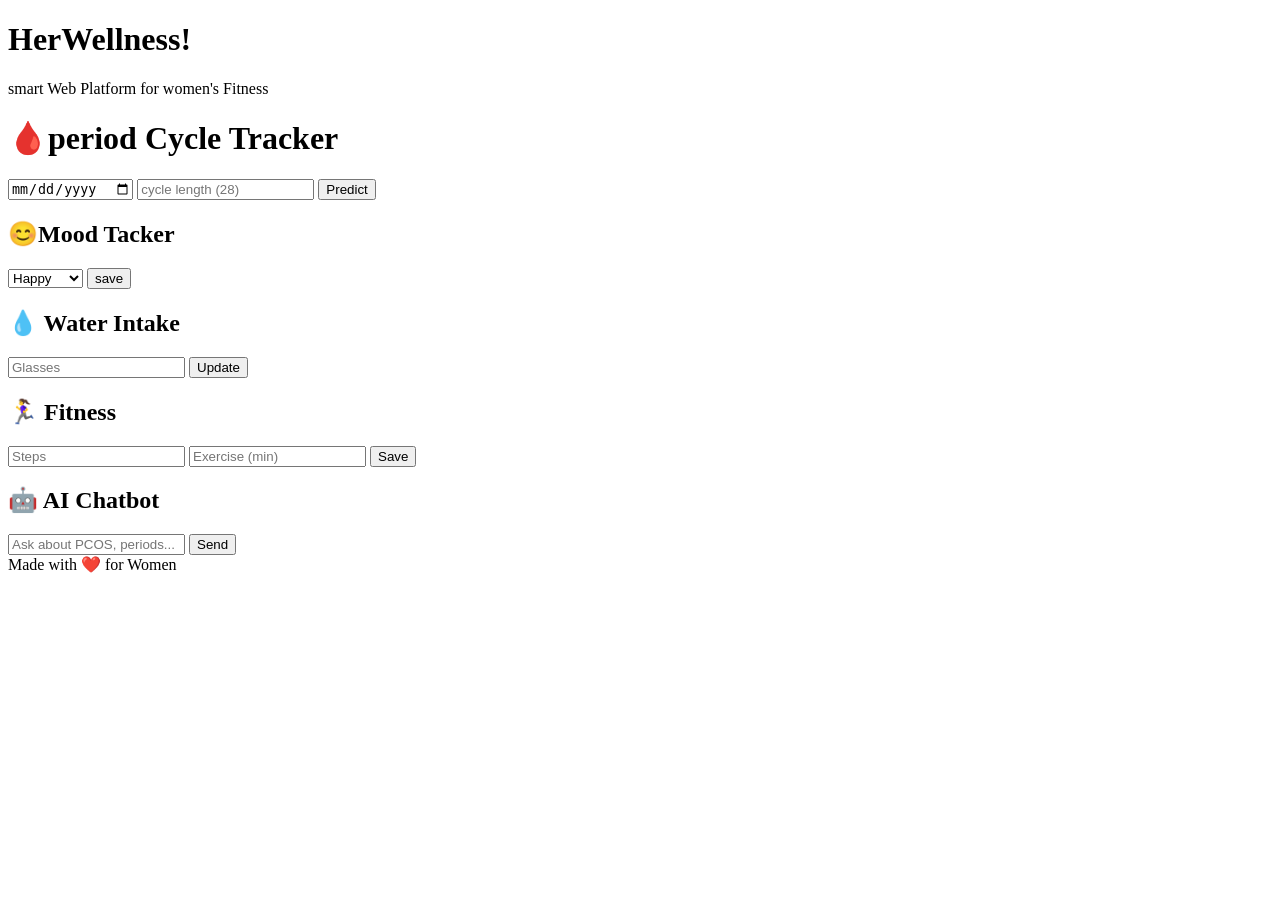
==== index.html @ 2407439f "Add files via upload" ====
<!DOCTYPE html>
<html lang="en">

<head>
    <meta charset="UTF-8">
    <meta name="viewport" content="width=device-width, initial-scale=1.0">
    <title>Document</title>
    <Link rel="stylesheet" href="style.css">
</head>

<body>

    <header>
        <h1>HerWellness!</h1>
        <p>smart Web Platform for women's Fitness</p>
    </header>

    <main class="grid">

        <!-- Priod Cycle Tracker-->
        <div class="card">
            <h1>🩸period Cycle Tracker</h1>
            <input type="date" id="lastPeriod">
            <input type="number" id="cyclelength" placeholder="cycle length (28)">
            <button onclick="CalculateNextperiod()">Predict</button>
            <p id="periodResult"></p>
        </div>

        <!--Mood Tracker-->
        <div>
            <h2>😊Mood Tacker</h2>
            <select id="moodSelect">
                <option>Happy</option>
                <option>calm</option>
                <option>Stressed</option>
                <option>irritated</option>
                <option>Sad</option>
                <option>Angry</option>
            </select>
            <button onclick="saveMood()">save</button>
            <p id="moodResult"></p>
        </div> 

        <!-- Water Tracker -->
        <div class="card">
            <h2>💧 Water Intake</h2>
            <input type="number" id="waterInput" placeholder="Glasses">
            <button onclick="trackWater()">Update</button>
            <p id="waterResult"></p>
        </div>

        <!-- Fitness -->
        <div class="card">
            <h2>🏃‍♀️ Fitness</h2>
            <input type="number" id="steps" placeholder="Steps">
            <input type="number" id="exercise" placeholder="Exercise (min)">
            <button onclick="trackFitness()">Save</button>
            <p id="fitnessResult"></p>
        </div>
        

        <!-- AI Chatbot -->
  <div class="card">
    <h2>🤖 AI Chatbot</h2>
    <div id="chatBox" class="chatbox"></div>
    <input type="text" id="userMsg" placeholder="Ask about PCOS, periods...">
    <button onclick="sendMessage()">Send</button>
  </div>


  


    </main>

<footer>
    Made with ❤️ for Women
</footer>


<script src="logic.js"></script>


</body>

</html>
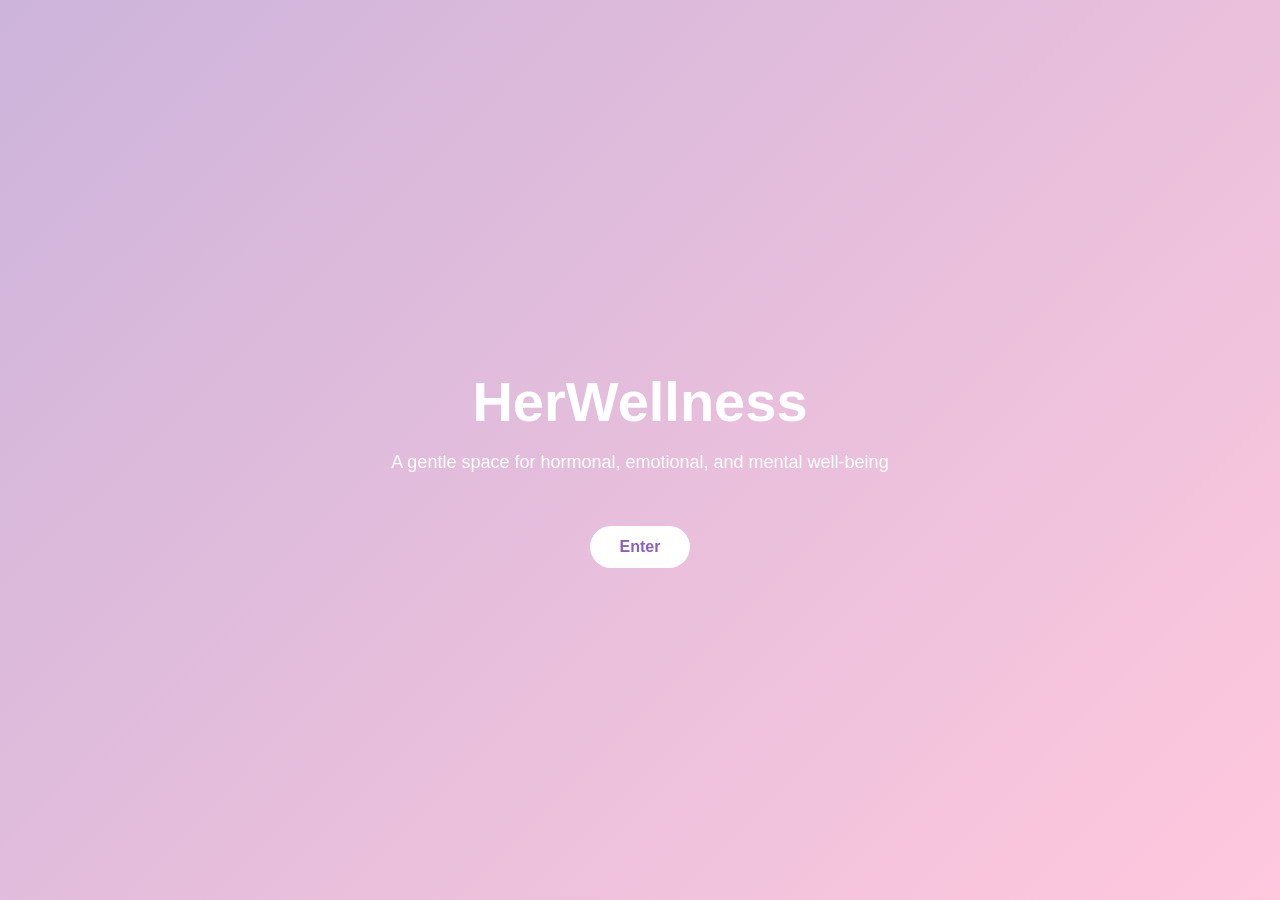
==== commit d3e2f036: "Add files via upload" ====
--- a/index.html
+++ b/index.html
@@ -1,86 +1,97 @@
 <!DOCTYPE html>
 <html lang="en">
+<head>
+  <meta charset="UTF-8">
+  <title>HerWellness</title>
+  <meta name="viewport" content="width=device-width, initial-scale=1.0">
 
-<head>
-    <meta charset="UTF-8">
-    <meta name="viewport" content="width=device-width, initial-scale=1.0">
-    <title>Document</title>
-    <Link rel="stylesheet" href="style.css">
+  <style>
+    * {
+      box-sizing: border-box;
+      font-family: "Segoe UI", sans-serif;
+    }
+
+    body {
+      margin: 0;
+      height: 100vh;
+      background: linear-gradient(135deg, #cdb4db, #ffc8dd);
+      display: flex;
+      justify-content: center;
+      align-items: center;
+      color: #fff;
+      overflow: hidden;
+    }
+
+    .landing {
+      text-align: center;
+      max-width: 700px;
+      padding: 20px;
+    }
+
+    /* Text animations */
+    .title {
+      font-size: 56px;
+      font-weight: 700;
+      margin-bottom: 15px;
+      opacity: 0;
+      animation: fadeUp 1.4s ease forwards;
+    }
+
+    .tagline {
+      font-size: 18px;
+      opacity: 0;
+      animation: fadeUp 1.4s ease forwards;
+      animation-delay: 0.6s;
+    }
+
+    .enter-btn {
+      display: inline-block;
+      margin-top: 35px;
+      padding: 12px 30px;
+      background: #fff;
+      color: #8b5fbf;
+      border-radius: 30px;
+      text-decoration: none;
+      font-weight: 600;
+      opacity: 0;
+      animation: fadeUp 1.4s ease forwards;
+      animation-delay: 1.2s;
+    }
+
+    @keyframes fadeUp {
+      from {
+        opacity: 0;
+        transform: translateY(25px);
+      }
+      to {
+        opacity: 1;
+        transform: translateY(0);
+      }
+    }
+
+    /* Mobile */
+    @media (max-width: 600px) {
+      .title {
+        font-size: 42px;
+      }
+
+    
+      .tagline {
+        font-size: 16px;
+      }
+    }
+  </style>
 </head>
 
 <body>
 
-    <header>
-        <h1>HerWellness!</h1>
-        <p>smart Web Platform for women's Fitness</p>
-    </header>
-
-    <main class="grid">
-
-        <!-- Priod Cycle Tracker-->
-        <div class="card">
-            <h1>🩸period Cycle Tracker</h1>
-            <input type="date" id="lastPeriod">
-            <input type="number" id="cyclelength" placeholder="cycle length (28)">
-            <button onclick="CalculateNextperiod()">Predict</button>
-            <p id="periodResult"></p>
-        </div>
-
-        <!--Mood Tracker-->
-        <div>
-            <h2>😊Mood Tacker</h2>
-            <select id="moodSelect">
-                <option>Happy</option>
-                <option>calm</option>
-                <option>Stressed</option>
-                <option>irritated</option>
-                <option>Sad</option>
-                <option>Angry</option>
-            </select>
-            <button onclick="saveMood()">save</button>
-            <p id="moodResult"></p>
-        </div> 
-
-        <!-- Water Tracker -->
-        <div class="card">
-            <h2>💧 Water Intake</h2>
-            <input type="number" id="waterInput" placeholder="Glasses">
-            <button onclick="trackWater()">Update</button>
-            <p id="waterResult"></p>
-        </div>
-
-        <!-- Fitness -->
-        <div class="card">
-            <h2>🏃‍♀️ Fitness</h2>
-            <input type="number" id="steps" placeholder="Steps">
-            <input type="number" id="exercise" placeholder="Exercise (min)">
-            <button onclick="trackFitness()">Save</button>
-            <p id="fitnessResult"></p>
-        </div>
-        
-
-        <!-- AI Chatbot -->
-  <div class="card">
-    <h2>🤖 AI Chatbot</h2>
-    <div id="chatBox" class="chatbox"></div>
-    <input type="text" id="userMsg" placeholder="Ask about PCOS, periods...">
-    <button onclick="sendMessage()">Send</button>
+  <div class="landing">
+    <h1 class="title">HerWellness</h1>
+    <p class="tagline">
+      A gentle space for hormonal, emotional, and mental well-being
+    </p>
+    <a href="home.html" class="enter-btn">Enter</a>
   </div>
 
-
-  
-
-
-    </main>
-
-<footer>
-    Made with ❤️ for Women
-</footer>
-
-
-<script src="logic.js"></script>
-
-
 </body>
-
-</html>+</html>
